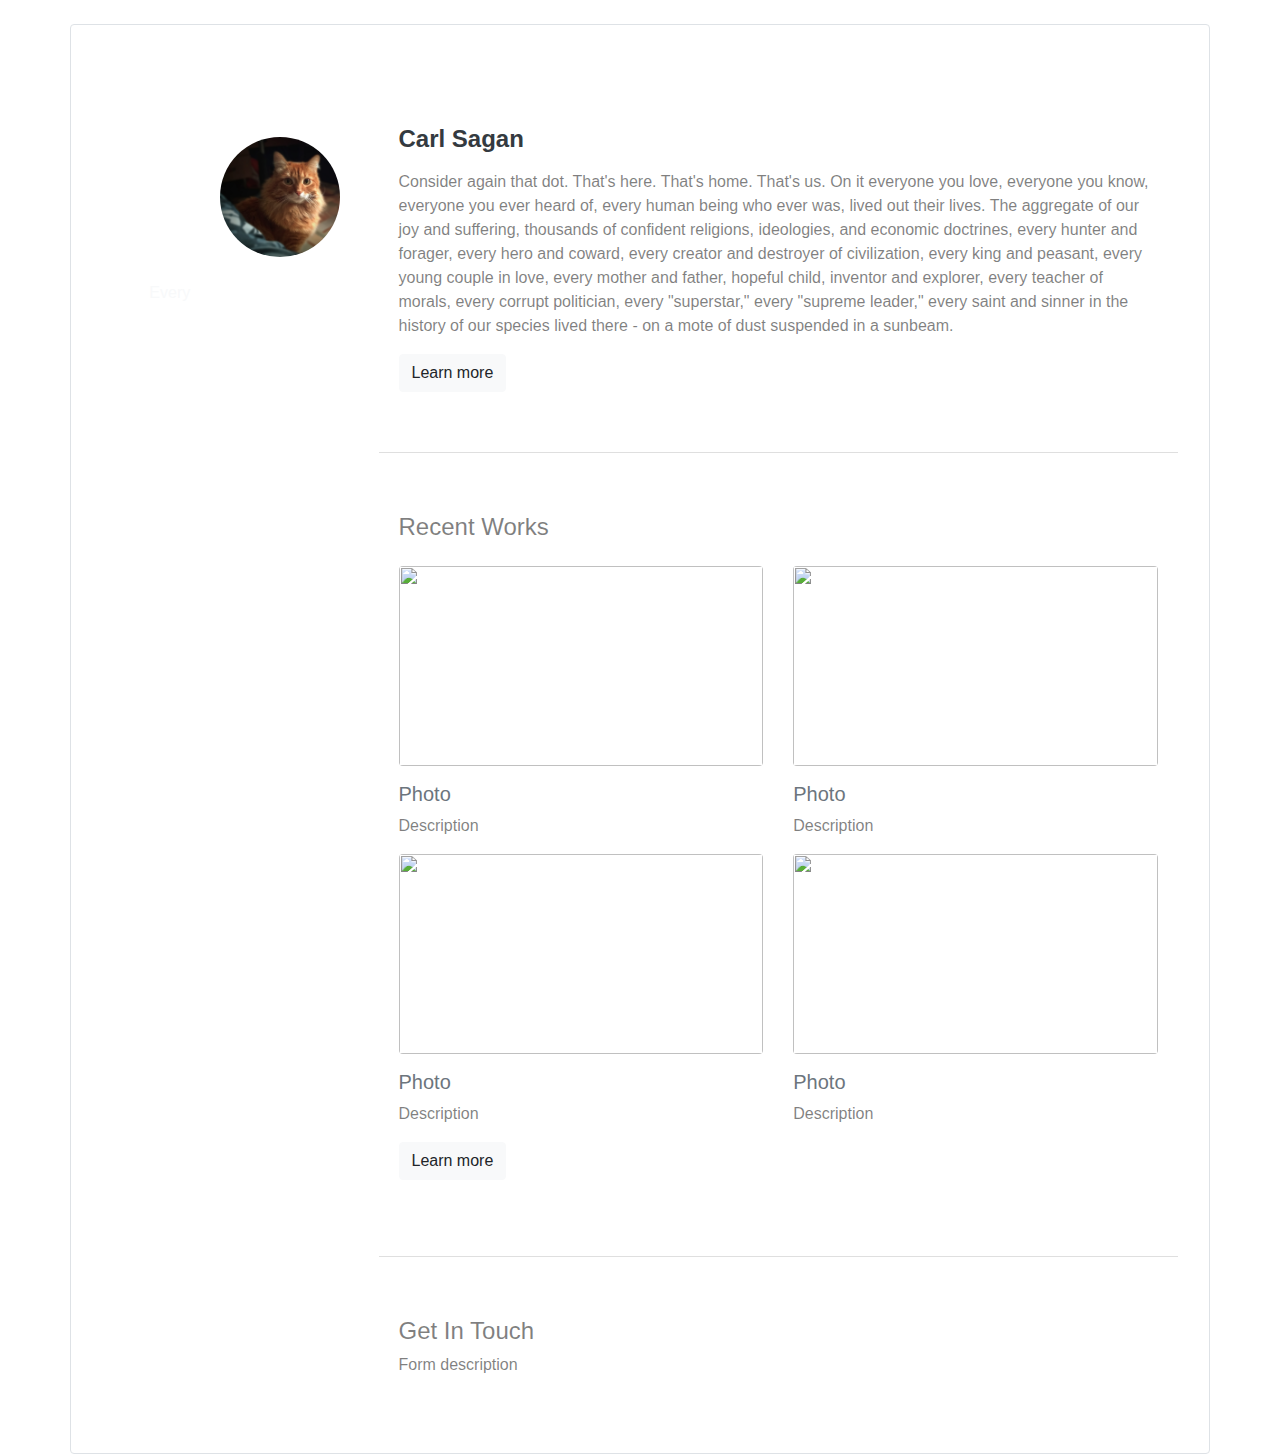
==== index.html @ d887a5d0 "Boostrap-Task initial" ====
<!DOCTYPE html>
<html lang="en">
<head>
    <link href="css/bootstrap.css" rel="stylesheet">
    <link href="css/bootstrap-grid.css" rel="stylesheet">
    <link href="css/bootstrap-reboot.css" rel="stylesheet">
    <meta charset="UTF-8">
    <title>Title</title>
</head>
<body>
    <div class="container border border-grey mt-4 pt-4 rounded ">
                        <div class="row justify-content-center p-3">
                            <div class="col-12 col-lg-3 position-lg-fixed text-white-50" >
                                <div class="p-4 row justify-content-lg-end justify-content-center text-lg-right text-center" style="background-image: url(resources/IMG_20181030_074710.jpg); background-size: cover;">
                                    <div class="rounded-circle mb-4 mt-5" style="width: 120px; height: 120px;  background-image: url(resources/IMG_20180131_120750.jpg); background-size: cover;" ></div>
                                    <p class="col-12 mb-5"><span class="text-light">Every</span> organic civilization must be harvested in order to bring order to the chaos. </p>
                                    <p class="col-12 ">
                                        <a class="ml-4 text-white-50" href="#">A</a>
                                        <a class=" ml-4 text-white-50"  href="#">B</a>
                                        <a class=" ml-4 text-white-50"  href="#">C</a>
                                    </p>
                                </div>
                            </div>
                            <div class="col-12 col-lg-9 content text-black-50">
                                <ul class="list-group list-group-flush">
                                    <li class="list-group-item ">
                                            <div class="mb-5 mt-5">
                                                    <h4 class="font-weight-bold text-dark  mb-3">Carl Sagan</h4>
                                                    <p class="font-weight-light ">Consider again that dot. That's here. That's home. That's us. On it everyone you love, everyone you know, everyone you ever heard of, every human being who ever was, lived out their lives. The aggregate of our joy and suffering, thousands of confident religions, ideologies, and economic doctrines, every hunter and forager, every hero and coward, every creator and destroyer of civilization, every king and peasant, every young couple in love, every mother and father, hopeful child, inventor and explorer, every teacher of morals, every corrupt politician, every "superstar," every "supreme leader," every saint and sinner in the history of our species lived there - on a mote of dust suspended in a sunbeam.</p>
                                                    <a class="btn btn-light" href="google.com">Learn more</a>
                                            </div>
                                    </li>
                                    <li class="list-group-item">
                                        <div class="mb-5 mt-5">
                                            <div class="row">
                                                <div class="col-12 mb-3"><h4>Recent Works</h4></div>
                                                <div class="col-6">
                                                        <img src="resources/IMG_20181016_093039.jpg"  class="img-fluid rounded" style="height: 200px; width: 100%; display: block;"/>
                                                            <h5 class="mt-3 text-muted">Photo</h5>
                                                            <p >Description</p>
                                                </div>
                                                <div class="col-6">
                                                    <img src="resources/IMG_20181016_093013.jpg"  class="img-fluid rounded" style="height: 200px; width: 100%; display: block;"/>
                                                    <h5 class="mt-3 text-muted">Photo</h5>
                                                    <p >Description</p>
                                                </div>
                                                <div class="col-6">
                                                    <img src="resources/IMG_20181030_074556.jpg"  class="img-fluid rounded" style="height: 200px; width: 100%; display: block;"/>
                                                    <h5 class="mt-3 text-muted">Photo</h5>
                                                    <p >Description</p>
                                                </div>
                                                <div class="col-6">
                                                    <img src="resources/IMG_20181030_074710.jpg"  class="img-fluid rounded" style="height: 200px; width: 100%; display: block;"/>
                                                    <h5 class="mt-3 text-muted">Photo</h5>
                                                    <p >Description</p>
                                                </div>
                                                <div class="col-12 mb-3"><a class="btn btn-light" href="google.com">Learn more</a></div>
                                            </div>
                                        </div>
                                    </li>
                                    <li class="list-group-item">
                                        <div class="mb-5 mt-5">
                                            <h4>Get In Touch</h4>
                                            <p>Form description </p>
                                        </div>
                                    </li>
                                </ul>
                            </div>
                        </div>
            <!--<script src="js/bootstrap.bundle.js"></script>-->
            <script src="js/bootstrap.js"></script>
    </div>
</body>
</html>
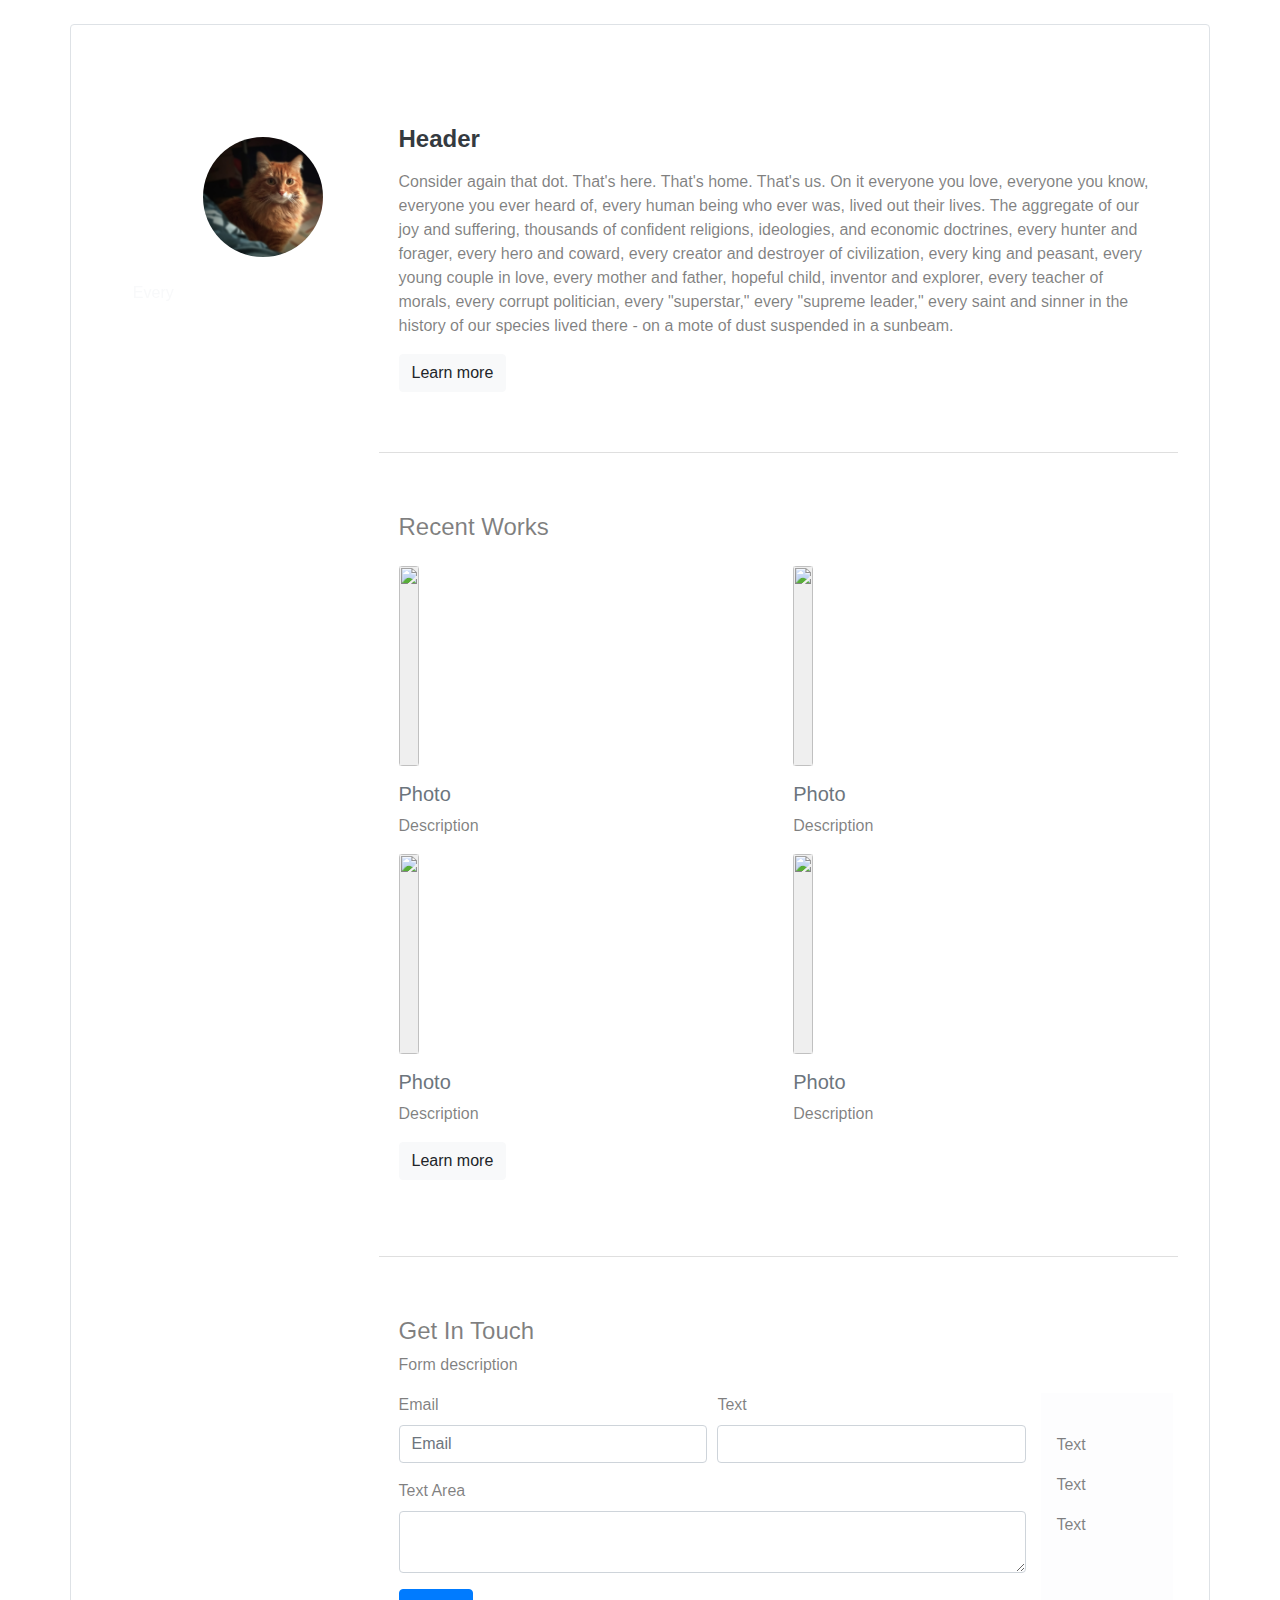
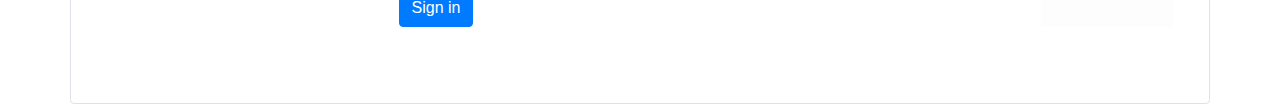
==== commit 3a7fce94: "Additions" ====
--- a/index.html
+++ b/index.html
@@ -2,17 +2,47 @@
 <html lang="en">
 <head>
     <link href="css/bootstrap.css" rel="stylesheet">
-    <link href="css/bootstrap-grid.css" rel="stylesheet">
-    <link href="css/bootstrap-reboot.css" rel="stylesheet">
+    <!--<link href="css/bootstrap-grid.css" rel="stylesheet">-->
+    <!--<link href="css/bootstrap-reboot.css" rel="stylesheet">-->
+    <link href="css/Style.css" rel="stylesheet">
     <meta charset="UTF-8">
     <title>Title</title>
 </head>
 <body>
-    <div class="container border border-grey mt-4 pt-4 rounded ">
-                        <div class="row justify-content-center p-3">
-                            <div class="col-12 col-lg-3 position-lg-fixed text-white-50" >
-                                <div class="p-4 row justify-content-lg-end justify-content-center text-lg-right text-center" style="background-image: url(resources/IMG_20181030_074710.jpg); background-size: cover;">
-                                    <div class="rounded-circle mb-4 mt-5" style="width: 120px; height: 120px;  background-image: url(resources/IMG_20180131_120750.jpg); background-size: cover;" ></div>
+    <div class="modal fade photo-modal-1" tabindex="-2" role="dialog" aria-labelledby="myLargeModalLabel" aria-hidden="true">
+        <div class="modal-dialog modal-lg">
+            <div class="modal-content">
+                <img src="resources/IMG_20181016_093039.jpg"  class="img-fluid rounded"/>
+            </div>
+        </div>
+    </div>
+    <div class="modal fade photo-modal-2" tabindex="-2" role="dialog" aria-labelledby="myLargeModalLabel" aria-hidden="true">
+        <div class="modal-dialog modal-lg">
+            <div class="modal-content">
+                <img src="resources/IMG_20181016_093013.jpg"  class="img-fluid rounded"/>
+            </div>
+        </div>
+    </div>
+    <div class="modal fade photo-modal-3" tabindex="-2" role="dialog" aria-labelledby="myLargeModalLabel" aria-hidden="true">
+        <div class="modal-dialog modal-lg">
+            <div class="modal-content">
+                <img src="resources/IMG_20181030_074556.jpg" class="img-fluid rounded"/>
+            </div>
+        </div>
+    </div>
+    <div class="modal fade photo-modal-4" tabindex="-2" role="dialog" aria-labelledby="myLargeModalLabel" aria-hidden="true">
+        <div class="modal-dialog modal-lg">
+            <div class="modal-content">
+                <img src="resources/IMG_20181030_074710.jpg"  class="img-fluid rounded"/>
+            </div>
+        </div>
+    </div>
+
+    <div class="container border border-grey mt-4 pt-4 rounded">
+        <div class="row justify-content-center p-3">
+                            <div class="col-12 col-lg-3    text-white-50" >
+                                <div class=" p-4 aside row justify-content-lg-end justify-content-center text-lg-right text-center">
+                                    <div class=" rounded-circle mb-4 mt-5 aside-avatar" ></div>
                                     <p class="col-12 mb-5"><span class="text-light">Every</span> organic civilization must be harvested in order to bring order to the chaos. </p>
                                     <p class="col-12 ">
                                         <a class="ml-4 text-white-50" href="#">A</a>
@@ -25,7 +55,7 @@
                                 <ul class="list-group list-group-flush">
                                     <li class="list-group-item ">
                                             <div class="mb-5 mt-5">
-                                                    <h4 class="font-weight-bold text-dark  mb-3">Carl Sagan</h4>
+                                                    <h4 class="font-weight-bold text-dark  mb-3">Header</h4>
                                                     <p class="font-weight-light ">Consider again that dot. That's here. That's home. That's us. On it everyone you love, everyone you know, everyone you ever heard of, every human being who ever was, lived out their lives. The aggregate of our joy and suffering, thousands of confident religions, ideologies, and economic doctrines, every hunter and forager, every hero and coward, every creator and destroyer of civilization, every king and peasant, every young couple in love, every mother and father, hopeful child, inventor and explorer, every teacher of morals, every corrupt politician, every "superstar," every "supreme leader," every saint and sinner in the history of our species lived there - on a mote of dust suspended in a sunbeam.</p>
                                                     <a class="btn btn-light" href="google.com">Learn more</a>
                                             </div>
@@ -35,22 +65,30 @@
                                             <div class="row">
                                                 <div class="col-12 mb-3"><h4>Recent Works</h4></div>
                                                 <div class="col-6">
-                                                        <img src="resources/IMG_20181016_093039.jpg"  class="img-fluid rounded" style="height: 200px; width: 100%; display: block;"/>
-                                                            <h5 class="mt-3 text-muted">Photo</h5>
-                                                            <p >Description</p>
-                                                </div>
-                                                <div class="col-6">
-                                                    <img src="resources/IMG_20181016_093013.jpg"  class="img-fluid rounded" style="height: 200px; width: 100%; display: block;"/>
+                                                    <button type="button" type="button" class="m-0 border-0 p-0" data-toggle="modal" data-target=".photo-modal-1">
+                                                        <img src="resources/IMG_20181016_093039.jpg"  class="img-fluid rounded photo"/>
+                                                    </button>
                                                     <h5 class="mt-3 text-muted">Photo</h5>
                                                     <p >Description</p>
                                                 </div>
                                                 <div class="col-6">
-                                                    <img src="resources/IMG_20181030_074556.jpg"  class="img-fluid rounded" style="height: 200px; width: 100%; display: block;"/>
+                                                    <button type="button" type="button" class="m-0 border-0 p-0" data-toggle="modal" data-target=".photo-modal-2">
+                                                        <img src="resources/IMG_20181016_093013.jpg"  class="img-fluid rounded photo" />
+                                                    </button>
                                                     <h5 class="mt-3 text-muted">Photo</h5>
                                                     <p >Description</p>
                                                 </div>
                                                 <div class="col-6">
-                                                    <img src="resources/IMG_20181030_074710.jpg"  class="img-fluid rounded" style="height: 200px; width: 100%; display: block;"/>
+                                                    <button type="button" type="button" class="m-0 border-0 p-0" data-toggle="modal" data-target=".photo-modal-3">
+                                                        <img src="resources/IMG_20181030_074556.jpg"  class="img-fluid rounded photo" />
+                                                    </button>
+                                                    <h5 class="mt-3 text-muted">Photo</h5>
+                                                    <p >Description</p>
+                                                </div>
+                                                <div class="col-6">
+                                                    <button type="button" type="button" class="m-0 border-0 p-0" data-toggle="modal" data-target=".photo-modal-4">
+                                                        <img src="resources/IMG_20181030_074710.jpg"  class="img-fluid rounded photo" />
+                                                    </button>
                                                     <h5 class="mt-3 text-muted">Photo</h5>
                                                     <p >Description</p>
                                                 </div>
@@ -62,13 +100,45 @@
                                         <div class="mb-5 mt-5">
                                             <h4>Get In Touch</h4>
                                             <p>Form description </p>
+                                            <div class="row">
+                                                <form class="col-10">
+                                                    <div class="form-row">
+                                                        <div class="form-group col-md-6">
+                                                            <label >Email</label>
+                                                            <input type="email" class="form-control" id="inputEmail4" placeholder="Email">
+                                                        </div>
+                                                        <div class="form-group col-md-6">
+                                                            <label >Text</label>
+                                                            <input type="password" class="form-control" id="inputPassword4">
+                                                        </div>
+                                                    </div>
+                                                    <div class="form-group">
+                                                        <label for="inputAddress">Text Area</label>
+                                                        <textarea class="form-control" id="inputAddress"></textarea>
+                                                    </div>
+
+                                                    <button type="submit" class="btn btn-primary">Sign in</button>
+                                                </form>
+                                                <div class="col-2 table-light">
+                                                    <p>&nbsp;</p>
+                                                    <p>Text</p>
+                                                    <p>Text</p>
+                                                    <p>Text</p>
+                                                </div>
+                                            </div>
                                         </div>
                                     </li>
                                 </ul>
                             </div>
                         </div>
-            <!--<script src="js/bootstrap.bundle.js"></script>-->
-            <script src="js/bootstrap.js"></script>
     </div>
+
+    <!-- Modal -->
+
+
+    <script src="https://code.jquery.com/jquery-3.3.1.slim.min.js" integrity="sha384-q8i/X+965DzO0rT7abK41JStQIAqVgRVzpbzo5smXKp4YfRvH+8abtTE1Pi6jizo" crossorigin="anonymous"></script>
+    <script src="https://cdnjs.cloudflare.com/ajax/libs/popper.js/1.14.3/umd/popper.min.js" integrity="sha384-ZMP7rVo3mIykV+2+9J3UJ46jBk0WLaUAdn689aCwoqbBJiSnjAK/l8WvCWPIPm49" crossorigin="anonymous"></script>
+    <script src="js/bootstrap.js"></script>
+    <!--<script src="https://stackpath.bootstrapcdn.com/bootstrap/4.1.3/js/bootstrap.min.js" integrity="sha384-ChfqqxuZUCnJSK3+MXmPNIyE6ZbWh2IMqE241rYiqJxyMiZ6OW/JmZQ5stwEULTy" crossorigin="anonymous"></script>-->
 </body>
 </html>--- a/css/Style.css
+++ b/css/Style.css
@@ -0,0 +1,21 @@
+@media all and (min-width: 1000px)   {
+    .aside {
+        width: 260px;
+        position: fixed;
+    }
+}
+
+.aside
+{
+    background-image: url(./../resources/IMG_20181030_074710.jpg);
+    background-size: cover;
+}
+
+.aside-avatar
+{
+    width: 120px; height: 120px;  background-image: url(./../resources/IMG_20180131_120750.jpg); background-size: cover;
+}
+.photo
+{
+    height: 200px; width: 100%;
+}